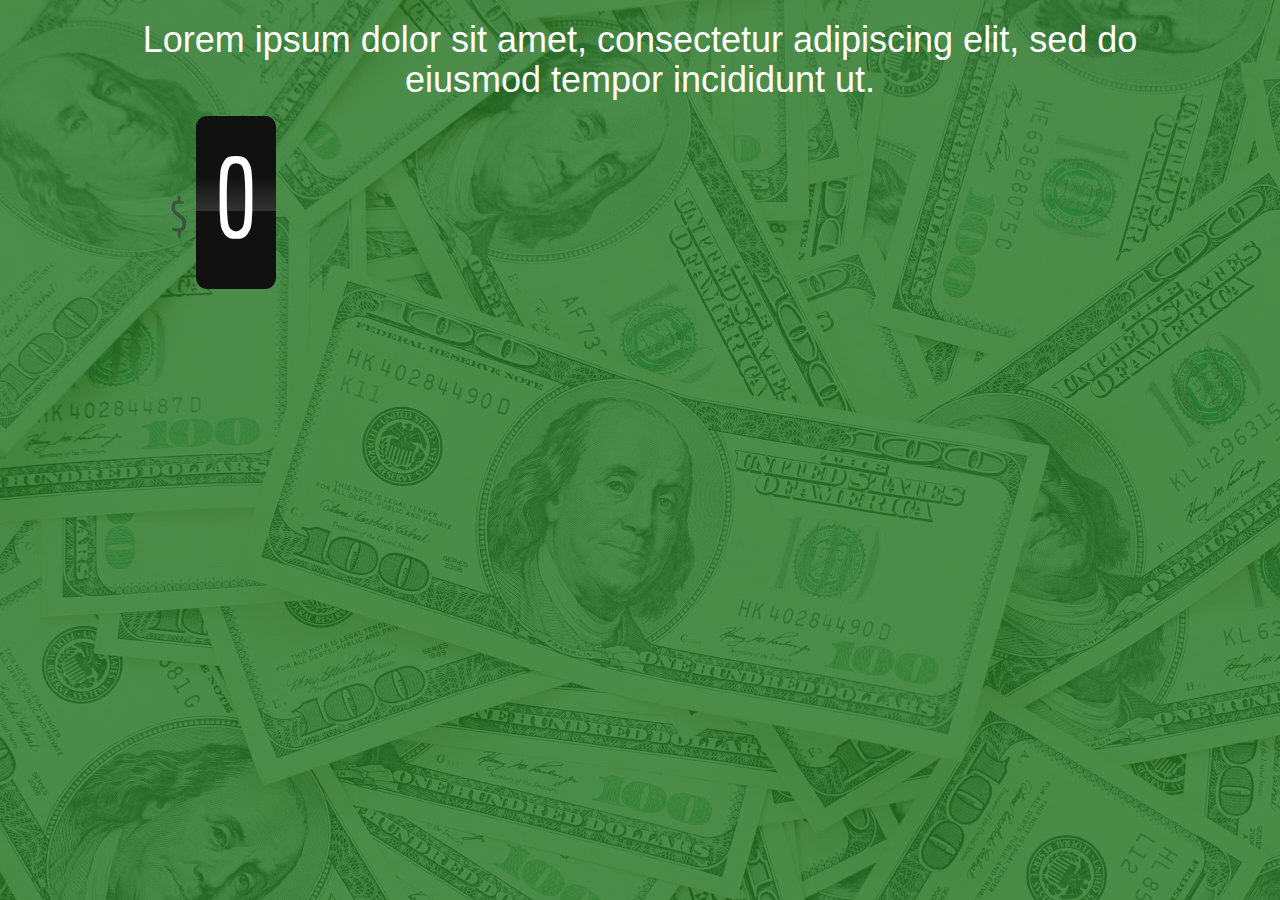
==== index.html @ 6c62a50f "Create index.html" ====
<!DOCTYPE html>
<html lang="en">
	<head>
		<meta charset="utf-8">
		<meta http-equiv="X-UA-Compatible" content="IE=edge">
		<meta name="viewport" content="width=device-width, initial-scale=1">
		<title>GS Tax Counter</title>
		<!-- Latest compiled and minified CSS -->
		<link rel="stylesheet" href="https://maxcdn.bootstrapcdn.com/bootstrap/3.3.7/css/bootstrap.min.css" integrity="sha384-BVYiiSIFeK1dGmJRAkycuHAHRg32OmUcww7on3RYdg4Va+PmSTsz/K68vbdEjh4u" crossorigin="anonymous">

		<link rel="stylesheet" href="odometer-theme-train-station.css" />
		<link rel="stylesheet" href="gs-custom-style.css" />
	</head>
	<body>
		<div class="container">
			<h1 class="text-center info-text">Lorem ipsum dolor sit amet, consectetur adipiscing elit, sed do eiusmod tempor incididunt ut.</h1>
			<div class="row">
				<div class="col-lg-10 col-lg-offset-1">
					<p id="amount-output" class="odometer text-center"></p>
				</div>
			</div>
		</div>

		<script src="http://code.jquery.com/jquery-1.9.1.js"></script>
		<!-- Latest compiled and minified JavaScript -->
		<script src="https://maxcdn.bootstrapcdn.com/bootstrap/3.3.7/js/bootstrap.min.js" integrity="sha384-Tc5IQib027qvyjSMfHjOMaLkfuWVxZxUPnCJA7l2mCWNIpG9mGCD8wGNIcPD7Txa" crossorigin="anonymous"></script>
		<script src="gs-odometer.js"></script>
 		<script>
 		    /* Edit below this line to set Timezone, Start time, End time & Increase amount */
 		    
 		    var $time_offset = -4;
 		    var $startTime = new Date(2016,05,20,12,00); // Set start time (Year,Month,Day,Hours,Minutes) ** In Javascript Month begins from "00" (00 for January, 01 for February, etc..)
 		    var $endTime = new Date(2018,05,20,12,00); // Set end time (Year,Month,Day,Hours,Minutes) ** In Javascript Month begins from "00" (00 for January, 01 for February, etc..)
 		    var $inc_amount = 21.00;
 		    
 		    /* Do not edit below this line */

 		var $timeInt;
 		var $amt_elm = document.getElementById("amount-output");
 		$time_offset = $time_offset * -1;
 		var $currentTime = new Date();
 		var $client_offset = $currentTime.getTimezoneOffset();

 		$startTime = $startTime.getTime() + ($time_offset*60*60*1000);
 		$endTime = $endTime.getTime() + ($time_offset*60*60*1000);
 		$currentTime = $currentTime.getTime() + ($client_offset*60*1000);

 		var $od = new Odometer({
 		    el: $amt_elm,
 		    format: '(,ddd)'
 		});
 		var $od_inside = document.getElementsByClassName("odometer-inside")[0];
 		function update_amount(){
 		       $currentTime = new Date();
 		       $currentTime = $currentTime.getTime() + $client_offset*60*1000;    
 		if ($currentTime < $endTime) {
 		   var $timeDef = Math.round(($currentTime - $startTime) / 1000);
 		   var $amount = $inc_amount * $timeDef;
 		   $od.update($amount);
 		   $od_inside.innerHTML =  $od_inside.innerHTML+'<span class="odometer-formatting-mark odometer-radix-mark">.</span><span class="odometer-digit">0</span><span class="odometer-digit">0</span>';
 		} else {
 		   var $timeDef = Math.round(($endTime - $startTime) / 1000);
 		   var $amount = $inc_amount * $timeDef;
 		   $od.update($amount);  
 		   clearInterval($timeInt);
 		   $od_inside.innerHTML =  $od_inside.innerHTML+'<span class="odometer-formatting-mark odometer-radix-mark">.</span><span class="odometer-digit">0</span><span class="odometer-digit">0</span>';
 		}
 		}

 		$timeInt = setInterval(update_amount, 2000);

 		</script>
	</body>
</html>
---- odometer-theme-train-station.css ----
@import url("//fonts.googleapis.com/css?family=Economica");
.odometer.odometer-auto-theme, .odometer.odometer-theme-train-station {
  display: inline-block;
  vertical-align: middle;
  *vertical-align: auto;
  *zoom: 1;
  *display: inline;
  position: relative;
}
.odometer.odometer-auto-theme .odometer-digit, .odometer.odometer-theme-train-station .odometer-digit {
  display: inline-block;
  vertical-align: middle;
  *vertical-align: auto;
  *zoom: 1;
  *display: inline;
  position: relative;
}
.odometer.odometer-auto-theme .odometer-digit .odometer-digit-spacer, .odometer.odometer-theme-train-station .odometer-digit .odometer-digit-spacer {
  display: inline-block;
  vertical-align: middle;
  *vertical-align: auto;
  *zoom: 1;
  *display: inline;
  visibility: hidden;
}
.odometer.odometer-auto-theme .odometer-digit .odometer-digit-inner, .odometer.odometer-theme-train-station .odometer-digit .odometer-digit-inner {
  text-align: left;
  display: block;
  position: absolute;
  top: 0;
  left: 0;
  right: 0;
  bottom: 0;
  overflow: hidden;
}
.odometer.odometer-auto-theme .odometer-digit .odometer-ribbon, .odometer.odometer-theme-train-station .odometer-digit .odometer-ribbon {
  display: block;
}
.odometer.odometer-auto-theme .odometer-digit .odometer-ribbon-inner, .odometer.odometer-theme-train-station .odometer-digit .odometer-ribbon-inner {
  display: block;
  -webkit-backface-visibility: hidden;
}
.odometer.odometer-auto-theme .odometer-digit .odometer-value, .odometer.odometer-theme-train-station .odometer-digit .odometer-value {
  display: block;
  -webkit-transform: translateZ(0);
}
.odometer.odometer-auto-theme .odometer-digit .odometer-value.odometer-last-value, .odometer.odometer-theme-train-station .odometer-digit .odometer-value.odometer-last-value {
  position: absolute;
}
.odometer.odometer-auto-theme.odometer-animating-up .odometer-ribbon-inner, .odometer.odometer-theme-train-station.odometer-animating-up .odometer-ribbon-inner {
  -webkit-transition: -webkit-transform 2s;
  -moz-transition: -moz-transform 2s;
  -ms-transition: -ms-transform 2s;
  -o-transition: -o-transform 2s;
  transition: transform 2s;
}
.odometer.odometer-auto-theme.odometer-animating-up.odometer-animating .odometer-ribbon-inner, .odometer.odometer-theme-train-station.odometer-animating-up.odometer-animating .odometer-ribbon-inner {
  -webkit-transform: translateY(-100%);
  -moz-transform: translateY(-100%);
  -ms-transform: translateY(-100%);
  -o-transform: translateY(-100%);
  transform: translateY(-100%);
}
.odometer.odometer-auto-theme.odometer-animating-down .odometer-ribbon-inner, .odometer.odometer-theme-train-station.odometer-animating-down .odometer-ribbon-inner {
  -webkit-transform: translateY(-100%);
  -moz-transform: translateY(-100%);
  -ms-transform: translateY(-100%);
  -o-transform: translateY(-100%);
  transform: translateY(-100%);
}
.odometer.odometer-auto-theme.odometer-animating-down.odometer-animating .odometer-ribbon-inner, .odometer.odometer-theme-train-station.odometer-animating-down.odometer-animating .odometer-ribbon-inner {
  -webkit-transition: -webkit-transform 2s;
  -moz-transition: -moz-transform 2s;
  -ms-transition: -ms-transform 2s;
  -o-transition: -o-transform 2s;
  transition: transform 2s;
  -webkit-transform: translateY(0);
  -moz-transform: translateY(0);
  -ms-transform: translateY(0);
  -o-transform: translateY(0);
  transform: translateY(0);
}

.odometer.odometer-auto-theme, .odometer.odometer-theme-train-station {
  font-family: "Economica", sans-serif;
}
.odometer.odometer-auto-theme .odometer-digit, .odometer.odometer-theme-train-station .odometer-digit {
  display: inline-block;
  vertical-align: middle;
  *vertical-align: auto;
  *zoom: 1;
  *display: inline;
  -moz-border-radius: 0.1em;
  -webkit-border-radius: 0.1em;
  border-radius: 0.1em;
  background-image: url('[data-uri]');
  background-size: 100%;
  background-image: -webkit-gradient(linear, 50% 0%, 50% 100%, color-stop(0%, #111111), color-stop(35%, #111111), color-stop(55%, #333333), color-stop(55%, #111111), color-stop(100%, #111111));
  background-image: -moz-linear-gradient(top, #111111 0%, #111111 35%, #333333 55%, #111111 55%, #111111 100%);
  background-image: -webkit-linear-gradient(top, #111111 0%, #111111 35%, #333333 55%, #111111 55%, #111111 100%);
  background-image: linear-gradient(to bottom, #111111 0%, #111111 35%, #333333 55%, #111111 55%, #111111 100%);
  background-color: #222;
  padding: 0 0.15em;
  color: #fff;
}
.odometer.odometer-auto-theme .odometer-digit + .odometer-digit, .odometer.odometer-theme-train-station .odometer-digit + .odometer-digit {
  margin-left: 0.1em;
}
.odometer.odometer-auto-theme .odometer-digit .odometer-digit-inner, .odometer.odometer-theme-train-station .odometer-digit .odometer-digit-inner {
  left: 0.15em;
}
---- gs-custom-style.css ----
body {
	background: 	
		/* top, transparent green faked with gradient */
		linear-gradient(
			rgba(32, 114, 32, 0.8), rgba(32, 114, 32, 0.8)),

		/* bottom, background image */
		url("benfrank-img.jpg");
}

.info-text {
	color: #ffffff;
	font-weight:400;
}

.odometer {
    font-size: 8em;
}

.odometer .odometer-inside:before {
    content: "$";
    display: inline-block;
    vertical-align: sup;
    opacity: .6;
    font-size: .5em;
    margin-right: .12em;
}
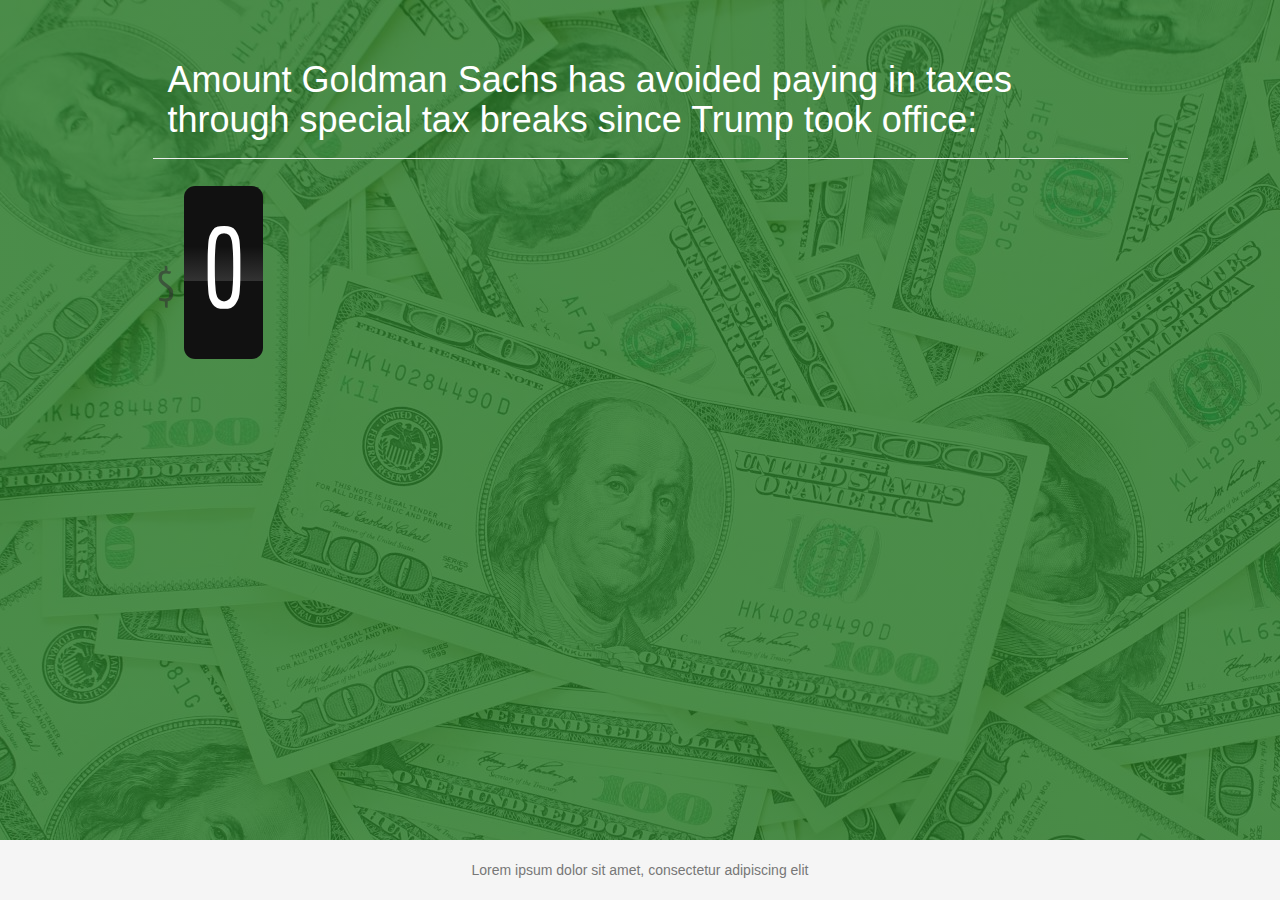
==== commit 9be9ab90: "add sticky footer, update container for text" ====
--- a/index.html
+++ b/index.html
@@ -13,13 +13,20 @@
 	</head>
 	<body>
 		<div class="container">
-			<h1 class="text-center info-text">Lorem ipsum dolor sit amet, consectetur adipiscing elit, sed do eiusmod tempor incididunt ut.</h1>
-			<div class="row">
-				<div class="col-lg-10 col-lg-offset-1">
-					<p id="amount-output" class="odometer text-center"></p>
+				<div class="row">
+					<div class="col-lg-10 col-lg-offset-1 page-header">
+		    		<h1 class=" info-text">Amount Goldman Sachs has avoided paying in taxes through special tax breaks since Trump took office: </h1>
+					</div>
+					<div class="row">
+						<div class="col-lg-10 col-lg-offset-1">
+							<p id="amount-output" class="odometer text-center"></p>
+						</div>
 				</div>
-			</div>
 		</div>
+
+		<footer class="footer navbar-fixed-bottom">
+			<p class="text-muted text-center"> Lorem ipsum dolor sit amet, consectetur adipiscing elit </p>
+		</footer>
 
 		<script src="http://code.jquery.com/jquery-1.9.1.js"></script>
 		<!-- Latest compiled and minified JavaScript -->
--- a/gs-custom-style.css
+++ b/gs-custom-style.css
@@ -1,3 +1,7 @@
+html {
+  position: relative;
+  min-height: 100%;
+}
 body {
 	background: 	
 		/* top, transparent green faked with gradient */
@@ -8,6 +12,10 @@
 		url("benfrank-img.jpg");
 }
 
+.jumbotron h1 {
+    font-size: 2.5em;
+    text-align: center;
+}
 .info-text {
 	color: #ffffff;
 	font-weight:400;
@@ -16,7 +24,6 @@
 .odometer {
     font-size: 8em;
 }
-
 .odometer .odometer-inside:before {
     content: "$";
     display: inline-block;
@@ -25,3 +32,17 @@
     font-size: .5em;
     margin-right: .12em;
 }
+
+.container .text-muted {
+  margin: 20px 0;
+}
+
+.footer {
+  position: absolute;
+  bottom: 0;
+  width: 100%;
+   /*Set the fixed height of the footer here */
+  height: 60px;
+  background-color: #f5f5f5;
+}
+
